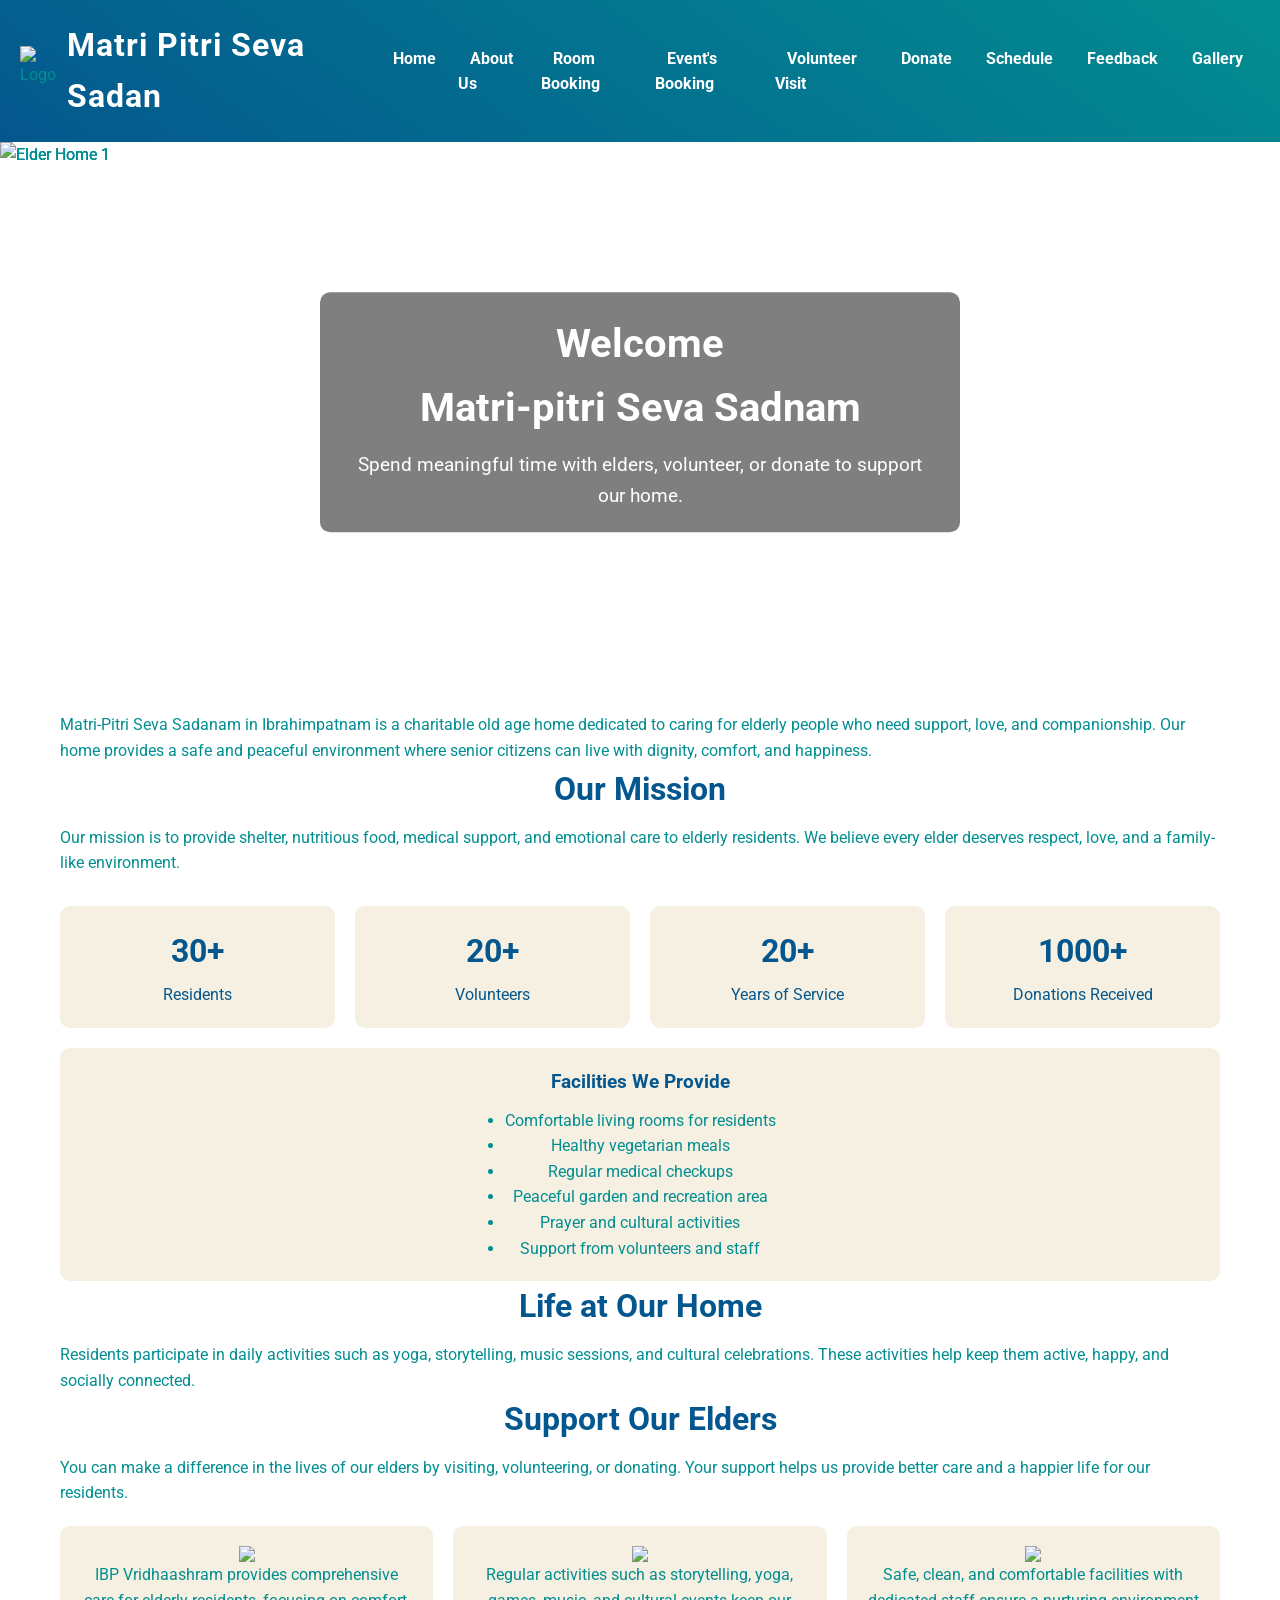
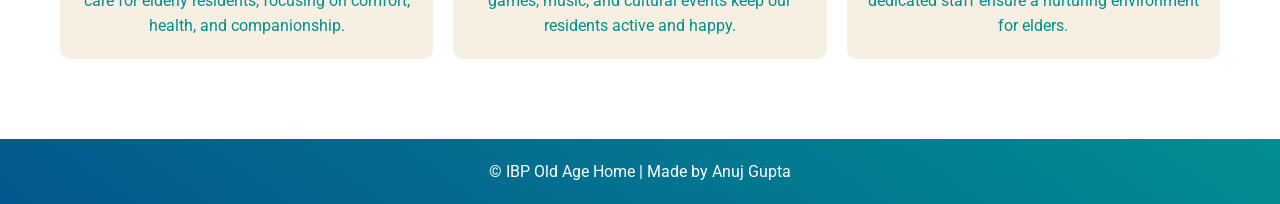
==== index.html @ f903d519 "Add files via upload" ====
<!DOCTYPE html>
<html lang="en">

<head>

<meta charset="UTF-8">
<meta name="viewport" content="width=device-width, initial-scale=1.0">

<title>ElderConnect - IBP Old Age Home</title>

<link href="https://fonts.googleapis.com/css2?family=Roboto:wght@400;700&display=swap" rel="stylesheet">

<link rel="stylesheet" href="style.css">

</head>

<body>

<!-- Navbar -->

<nav>

<img src="images/logo.png" class="logo" alt="Logo">
  <span class="site-name">Matri Pitri Seva Sadan</span>

<ul>

<li><a href="index.html">Home</a></li>
<li><a href="about.html">About Us</a></li>
<li><a href="room-booking.html">Room Booking</a></li>
<li><a href="event-booking.html">Event's Booking</a></li>
<li><a href="volunteer.html">Volunteer Visit</a></li>
<li><a href="donation.html">Donate</a></li>
<li><a href="schedule.html">Schedule</a></li>
<li><a href="feedback.html">Feedback</a></li>
<li><a href="gallery.html">Gallery</a></li>

</ul>

<div class="hamburger">&#9776;</div>

</nav>


<!-- Sidebar (Mobile) -->

<div class="sidebar">

<ul>

<li><a href="index.html">Home</a></li>
<li><a href="about.html">About Us</a></li>
<li><a href="room-booking.html">Room Booking</a></li>
<li><a href="event-booking.html">Event's Booking</a></li>
<li><a href="volunteer.html">Volunteer Visit</a></li>
<li><a href="donation.html">Donate</a></li>
<li><a href="schedule.html">Schedule</a></li>
<li><a href="feedback.html">Feedback</a></li>
<li><a href="gallery.html">Gallery</a></li>

</ul>

</div>


<!-- Hero Slider -->

<div class="hero">

<img src="https://scontent.fhyd14-2.fna.fbcdn.net/v/t39.30808-6/476111417_4972523386305426_2004986067527720248_n.jpg?_nc_cat=108&ccb=1-7&_nc_sid=7b2446&_nc_ohc=AVEqG63IQEoQ7kNvwEUNJNp&_nc_oc=AdlbYxs-E5qxILwe47m0MCrwvUHKEbpz4vo-DEllQqL4EkiYsAumEfWjyQ8BLJcnHVC4f5oB5uzcDLsTjngNHG6w&_nc_zt=23&_nc_ht=scontent.fhyd14-2.fna&_nc_gid=Woj4oHm6HBGP7al0UzKx8A&_nc_ss=8&oh=00_AfyrDl7gYluZqyvSsxxal8ooJvB1LzS2ZSAYhJvjRpEmaQ&oe=69B4380D" class="active" alt="Elder Home 1" class="active">

<img src="https://scontent.fhyd14-1.fna.fbcdn.net/v/t39.30808-6/581864928_1152777737002193_8531108092068164896_n.jpg?_nc_cat=103&ccb=1-7&_nc_sid=7b2446&_nc_ohc=6HfmQnCBCooQ7kNvwGz2h3Z&_nc_oc=AdmsZGY3YZB0TqEuVyZx9KIlRGB8be590SQQNwXsIHSJFY6TDGZj6ceuZccXY3_xu1KMEiUFb-IA8Bj-rUlBPgPi&_nc_zt=23&_nc_ht=scontent.fhyd14-1.fna&_nc_gid=5ymMwedJ5_jew4h7tvg-Hg&_nc_ss=8&oh=00_AfzQGKjc_zociVS9L3hcMPH92rsJHMDOjwXGmWM6dJvBag&oe=69B430C3" alt="Elder Home 4">

<img src="https://scontent.fhyd14-1.fna.fbcdn.net/v/t1.6435-9/53835415_2895821047309014_7616662996630110208_n.jpg?_nc_cat=102&ccb=1-7&_nc_sid=7b2446&_nc_ohc=Hk282W4bn8kQ7kNvwHXAZw9&_nc_oc=Adnfg9XSJFbsqsaov2lHSzaTvbFXiv47RMp6y5BJ9vkUsn6-me_Ds4yeKRW-RoLYBXlXdmXq1x-6MaNVIcrt5Xqt&_nc_zt=23&_nc_ht=scontent.fhyd14-1.fna&_nc_gid=vebjtopIDAeTqsEXvYlVBw&_nc_ss=8&oh=00_AfxQJ1-E8mHwRy2RAgTsI9K0PA6nk05PpWOTFrBKG67Y7A&oe=69D5DD69" class="active" alt="Elder Home 1">

<img src="https://scontent.fhyd14-2.fna.fbcdn.net/v/t1.6435-9/74611478_3146205848937198_4413593171729055744_n.jpg?_nc_cat=100&ccb=1-7&_nc_sid=13d280&_nc_ohc=RzkQ5AboH58Q7kNvwF5BQ3C&_nc_oc=Admmy6oVcBF4UPBzzsrS8l0-mj0EpWq4p1uq8qZg1LOeNGyuUS1ekkzlX6nvhOle0szG2o6M355S3R5qCUsAwReB&_nc_zt=23&_nc_ht=scontent.fhyd14-2.fna&_nc_gid=Mzxex44yv6WpHKfPENngRw&_nc_ss=8&oh=00_Afyu6FyNyOX1UkZ92jXrNhPJyG2-NzxBBAKYeK8P-FPUnw&oe=69D5D087" alt="Elder Home 2">

<img src="https://scontent.fhyd14-4.fna.fbcdn.net/v/t39.30808-6/506728463_5129947607229669_3328435509561497668_n.jpg?_nc_cat=109&ccb=1-7&_nc_sid=7b2446&_nc_ohc=yRddn40TNnAQ7kNvwHhN9_O&_nc_oc=Adl2-jMDsYiD5I0VyV-yT-ZaVetETjZ23_60R2rN05VGo5MxDWujM-1-yAyBY_UxYNb7_1t0hPYxf7Optsiv5dCj&_nc_zt=23&_nc_ht=scontent.fhyd14-4.fna&_nc_gid=bDop_hNCU3IyNO-N1nZ33g&_nc_ss=8&oh=00_Afz7CmVDz10-iyB1iVqg1B2l4qb_GOVNQu8WA8giSspeJA&oe=69B44ED5" class="active" alt="Elder Home 1">

<img src="https://scontent.fhyd14-3.fna.fbcdn.net/v/t39.30808-6/485304538_967482808865021_1742657499576071371_n.jpg?_nc_cat=101&ccb=1-7&_nc_sid=7b2446&_nc_ohc=zarwbGneEMYQ7kNvwF6ijPd&_nc_oc=AdmPnBN9cWJHYqU0BSYGJFWwjzsXzALxMP97Ap4WJx4RAkg79SHr2N7FZfQEt2L7ONg0Pw3WCJRiS4go7BSl5DLE&_nc_zt=23&_nc_ht=scontent.fhyd14-3.fna&_nc_gid=ymozbilksCYT8yPZLS8Qug&_nc_ss=8&oh=00_AfzItmRfkUiAmXErKhbs6QC3O4NE1HAOXAVgHT-5e8zPQA&oe=69B43FC2" alt="Elder Home 3">

<div class="hero-text">

<h1>
Welcome <br>
Matri-pitri Seva Sadnam
</h1>

<p>
Spend meaningful time with elders, volunteer, or donate to support our home.
</p>

</div>

</div>


<!-- Home Content -->

<section id="homeContent">

<p>

Matri-Pitri Seva Sadanam in Ibrahimpatnam is a charitable old age home dedicated to caring for elderly people who need support, love, and companionship. Our home provides a safe and peaceful environment where senior citizens can live with dignity, comfort, and happiness.

</p>


<h2>Our Mission</h2>

<p>

Our mission is to provide shelter, nutritious food, medical support, and emotional care to elderly residents. We believe every elder deserves respect, love, and a family-like environment.

</p>


<!-- Stats -->

<div class="stats">

<div class="stat-box">
<h3>30+</h3>
<p>Residents</p>
</div>

<div class="stat-box">
<h3>20+</h3>
<p>Volunteers</p>
</div>

<div class="stat-box">
<h3>20+</h3>
<p>Years of Service</p>
</div>

<div class="stat-box">
<h3>1000+</h3>
<p>Donations Received</p>
</div>

</div>


<div class="home-content">

<div>

<h3>Facilities We Provide</h3>

<ul>

<li>Comfortable living rooms for residents</li>
<li>Healthy vegetarian meals</li>
<li>Regular medical checkups</li>
<li>Peaceful garden and recreation area</li>
<li>Prayer and cultural activities</li>
<li>Support from volunteers and staff</li>

</ul>

</div>

</div>


<h2>Life at Our Home</h2>

<p>

Residents participate in daily activities such as yoga, storytelling, music sessions, and cultural celebrations. These activities help keep them active, happy, and socially connected.

</p>


<h2>Support Our Elders</h2>

<p>

You can make a difference in the lives of our elders by visiting, volunteering, or donating. Your support helps us provide better care and a happier life for our residents.

</p>


<div class="home-content">

<div>

<img src="https://tse1.mm.bing.net/th/id/OIP.zB1rsS80G2GPbY0mMvKnigHaEK">

<p>
IBP Vridhaashram provides comprehensive care for elderly residents, focusing on comfort, health, and companionship.
</p>

</div>

<div>

<img src="https://tse2.mm.bing.net/th/id/OIP.JgxVpmZ2vKEWHfTbxk2BzgHaF1">

<p>
Regular activities such as storytelling, yoga, games, music, and cultural events keep our residents active and happy.
</p>

</div>

<div>

<img src="https://tse1.mm.bing.net/th/id/OIP.zB1rsS80G2GPbY0mMvKnigHaEK">

<p>
Safe, clean, and comfortable facilities with dedicated staff ensure a nurturing environment for elders.
</p>

</div>

</div>

</section>


<footer>

&copy; IBP Old Age Home | Made by Anuj Gupta

</footer>


<script src="script.js"></script>

</body>

</html>
---- style.css ----
*{
margin:0;
padding:0;
box-sizing:border-box;
font-family:'Roboto', sans-serif;
}

body{
line-height:1.6;
color:#028e91;
}

a{
text-decoration:none;
color:#028e91;
}

img{
max-width:100%;
display:block;

}

h1,h2,h3{
margin-bottom:10px;
color:#04578e;

}

button{
cursor:pointer;
}

/* Navbar */

nav{
background:linear-gradient(935deg,#028e91,#04578e );
padding:20px 20px;
position:sticky;
top:0;
z-index:100;
display:flex;
justify-content:space-between;
align-items:center;

}

nav img.logo{
height:50px;
}

nav ul{
display:flex;
list-style:none;
}

nav ul li{
margin:0 5px;
}

nav ul li a{
color:#fff;
font-weight:700;
padding:8px 12px;
transition:0.3s;
}

nav ul li a:hover{
background:#fff;
color:#04578e;
border-radius:5px;
}

.hamburger{
display:none;
cursor:pointer;
font-size:1.5rem;
color:#fff;
}

/* Sidebar */

.sidebar{
z-index:1000;
position:fixed;
right:-250px;
top:0;
width:200px;
height:100%;
background:linear-gradient(935deg,#028e91,#04578e );
color:#fff;
transition:0.3s;
padding-top:60px;
}

.sidebar ul{
list-style:none;
padding-left:0;
}

.sidebar ul li{
margin:20px 0;
text-align:center;
}

.sidebar ul li a{
color:#fff;
font-weight:700;
}

/* Hero */

.hero{
position:relative;
overflow:hidden;
height:60vh;
}

.hero img{
width:100%;
height:100%;
object-fit:cover;
position:absolute;
top:0;
left:0;
opacity:0;
transition:opacity 1s ease-in-out;
}

.hero img.active{
opacity:1;
}

.hero-text{
position:absolute;
top:50%;
left:50%;
transform:translate(-50%,-50%);
color:#fff;
background:rgba(0,0,0,0.5);
padding:20px 30px;
border-radius:10px;
text-align:center;
}

.hero-text h1{
font-size:2.5rem;
color:#fff;
}

.hero-text p{
font-size:1.2rem;
}

/* Sections */

section{
padding:30px 20px;
max-width:1200px;
margin:0 auto;
}

section h2{
text-align:center;
color:#04578e;
margin-bottom:10px;
font-size:2rem;
}

.about,
.highlights,
.home-content,
.gallery{
display:flex;
flex-wrap:wrap;
gap:20px;
justify-content:center;
text-align:center;
}

.about div,
.highlights div,
.home-content div,
.gallery img{
flex:1 1 250px;
background:#f5f0e1;
padding:20px;
border-radius:10px;

}
.home-content div{
    margin-top: 20px;
      display: flex;          /* Flex container banaya */
  flex-direction: column; /* Items ko vertical stack kare */
  justify-content: center; /* Vertical center */
  align-items: center;
}
/* Stats */

.stats{
display:flex;
flex-wrap:wrap;
justify-content:center;
gap:20px;
margin-top:30px;
}

.stat-box{
flex:1 1 200px;
background:#f5f0e1;
color:#04578e;
padding:20px;
border-radius:10px;
text-align:center;
}

.stat-box h3{
font-size:2rem;
margin-bottom:5px;
color:#04578e;
}

/* Forms */

form{
max-width:600px;
margin:0 auto;
background:#f5f0e1;
padding:20px;
border-radius:10px;
}

form label{
display:block;
margin-top:15px;
font-weight:700;
}

form input,
form select,
form textarea{
width:100%;
padding:10px;
margin-top:5px;
border-radius:5px;
border:1px solid #ccc;
}

form button{
  background:#04578e;
color:#fff;
border:none;
padding:10px 20px;
margin-top:15px;
border-radius:5px;
}
form button:hover{
      background:#1b275c;
}
/* Table */

table{
width:100%;
border-collapse:collapse;
margin-top:20px;
}

th, td{
border:1px solid #ccc;
padding:10px;
text-align:center;
}

th{
background:#6b4226;
color:#fff;
}

/* Feedback */

.feedbacks{
margin-top:20px;
}

.feedbacks div{
background:#f5f0e1;
padding:15px;
border-radius:10px;
margin-bottom:15px;
}

/* Footer */

footer{
background:linear-gradient(935deg,#028e91,#04578e );
color:#fff;
text-align:center;
padding:20px;
margin-top:50px;
}

/* Mobile Responsive */
.logo-area{
display:flex;
align-items:center;
gap:10px;
}

.site-name{
color:white;
font-size:2rem;
font-weight:700;
letter-spacing:1px;
}
@media(max-width:600px){
@media(max-width:600px){

.site-name{
font-size:1.3rem;
}

}
nav ul{
display:none;
}

.hamburger{
display:block;
}

.about,
.highlights,
.home-content,
.gallery{
flex-direction:column;
}

.hero-text h1{
font-size:1.2rem;
}

.hero-text p{
font-size:1rem;
display:none;
}

.hero-text{
left:50%;
width:80%;
margin:5px 0px 10px 0px;
}

.sidebar ul li{
margin:20px 40px;
text-align:left;
}

.hero{
height:210px;
}

.stat-box{
flex:1 1 100%;
}

}
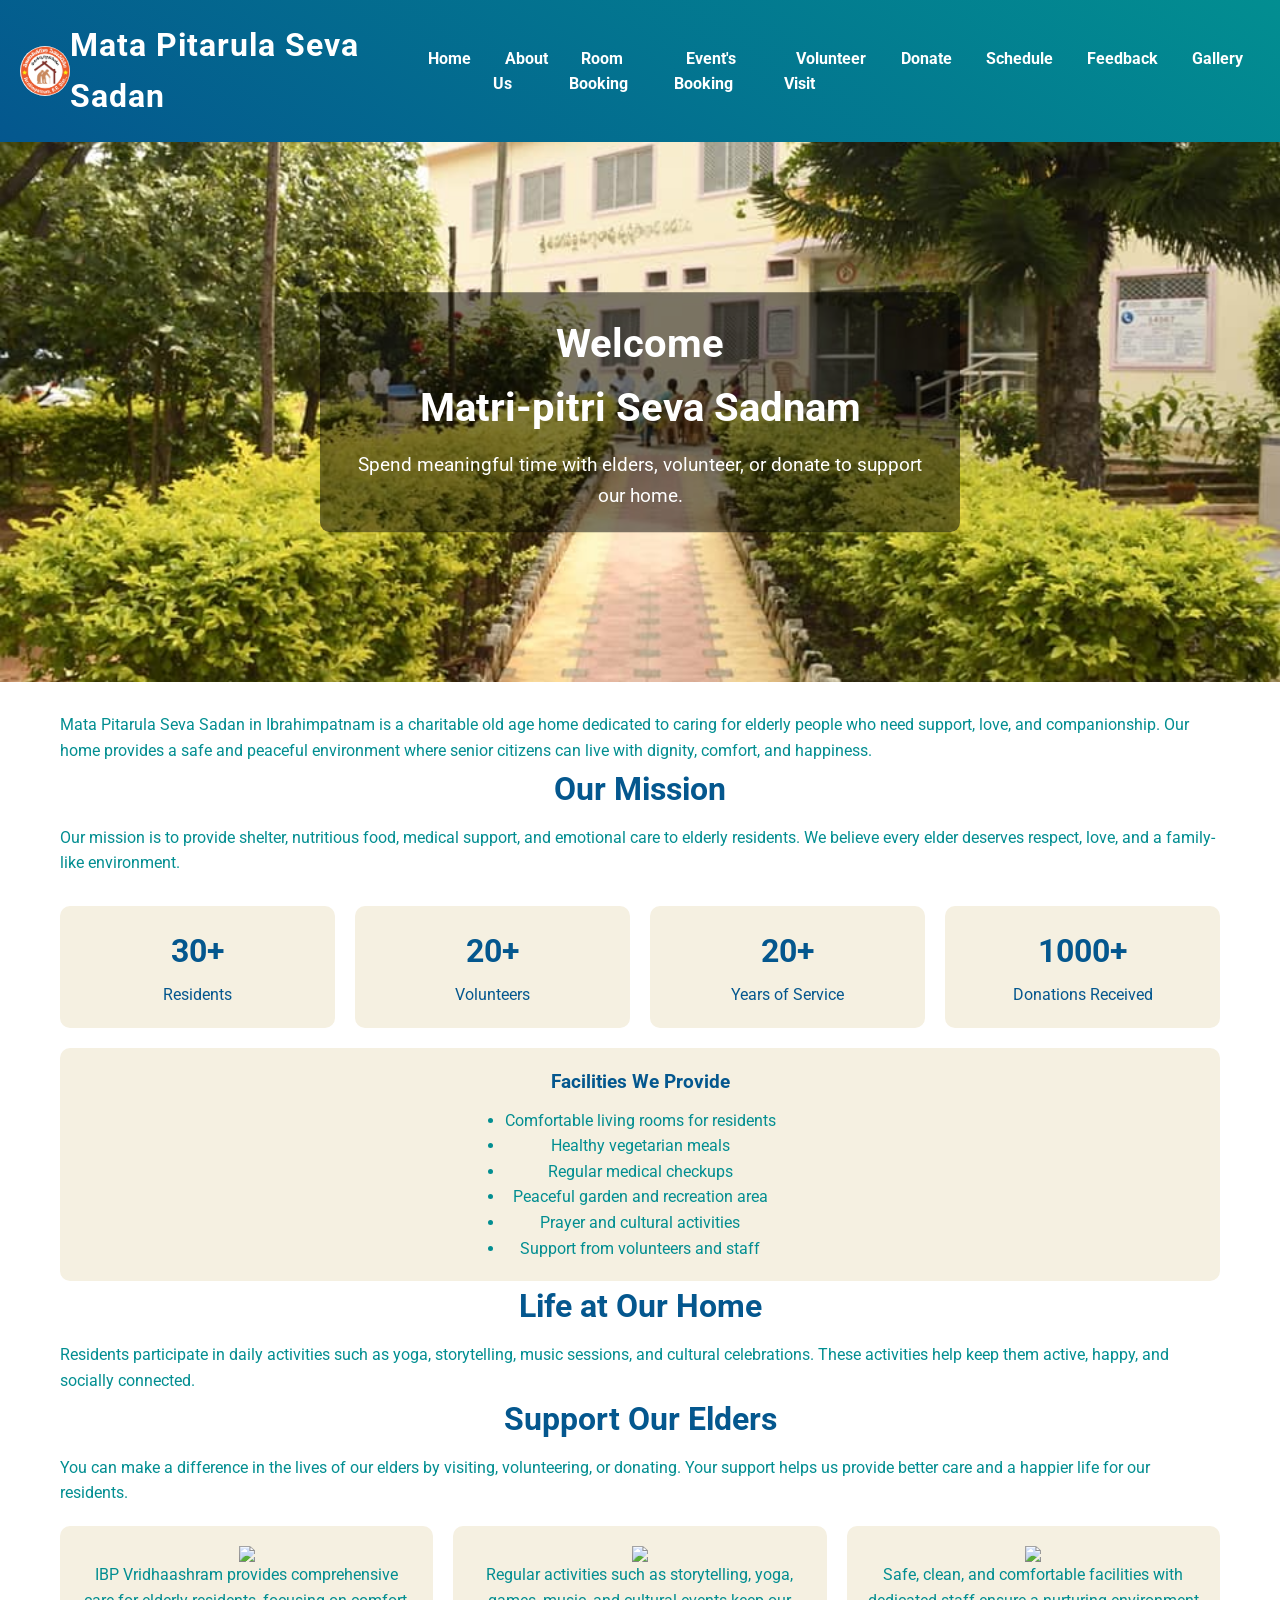
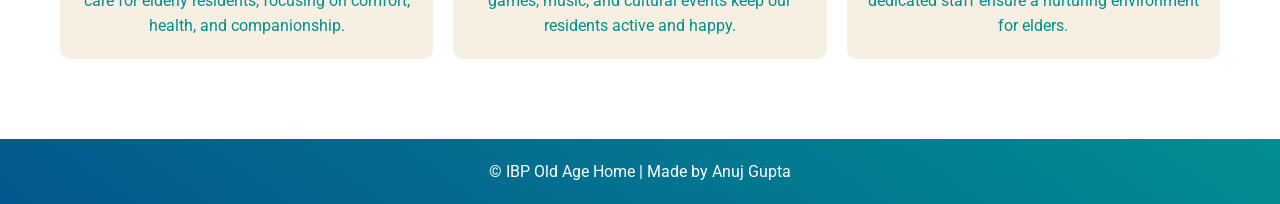
==== commit a8d3dfe7: "Update index.html" ====
--- a/index.html
+++ b/index.html
@@ -21,7 +21,7 @@
 <nav>
 
 <img src="images/logo.png" class="logo" alt="Logo">
-  <span class="site-name">Matri Pitri Seva Sadan</span>
+  <span class="site-name">Mata Pitarula Seva Sadan</span>
 
 <ul>
 
@@ -67,18 +67,18 @@
 
 <div class="hero">
 
-<img src="https://scontent.fhyd14-2.fna.fbcdn.net/v/t39.30808-6/476111417_4972523386305426_2004986067527720248_n.jpg?_nc_cat=108&ccb=1-7&_nc_sid=7b2446&_nc_ohc=AVEqG63IQEoQ7kNvwEUNJNp&_nc_oc=AdlbYxs-E5qxILwe47m0MCrwvUHKEbpz4vo-DEllQqL4EkiYsAumEfWjyQ8BLJcnHVC4f5oB5uzcDLsTjngNHG6w&_nc_zt=23&_nc_ht=scontent.fhyd14-2.fna&_nc_gid=Woj4oHm6HBGP7al0UzKx8A&_nc_ss=8&oh=00_AfyrDl7gYluZqyvSsxxal8ooJvB1LzS2ZSAYhJvjRpEmaQ&oe=69B4380D" class="active" alt="Elder Home 1" class="active">
-
-<img src="https://scontent.fhyd14-1.fna.fbcdn.net/v/t39.30808-6/581864928_1152777737002193_8531108092068164896_n.jpg?_nc_cat=103&ccb=1-7&_nc_sid=7b2446&_nc_ohc=6HfmQnCBCooQ7kNvwGz2h3Z&_nc_oc=AdmsZGY3YZB0TqEuVyZx9KIlRGB8be590SQQNwXsIHSJFY6TDGZj6ceuZccXY3_xu1KMEiUFb-IA8Bj-rUlBPgPi&_nc_zt=23&_nc_ht=scontent.fhyd14-1.fna&_nc_gid=5ymMwedJ5_jew4h7tvg-Hg&_nc_ss=8&oh=00_AfzQGKjc_zociVS9L3hcMPH92rsJHMDOjwXGmWM6dJvBag&oe=69B430C3" alt="Elder Home 4">
-
-<img src="https://scontent.fhyd14-1.fna.fbcdn.net/v/t1.6435-9/53835415_2895821047309014_7616662996630110208_n.jpg?_nc_cat=102&ccb=1-7&_nc_sid=7b2446&_nc_ohc=Hk282W4bn8kQ7kNvwHXAZw9&_nc_oc=Adnfg9XSJFbsqsaov2lHSzaTvbFXiv47RMp6y5BJ9vkUsn6-me_Ds4yeKRW-RoLYBXlXdmXq1x-6MaNVIcrt5Xqt&_nc_zt=23&_nc_ht=scontent.fhyd14-1.fna&_nc_gid=vebjtopIDAeTqsEXvYlVBw&_nc_ss=8&oh=00_AfxQJ1-E8mHwRy2RAgTsI9K0PA6nk05PpWOTFrBKG67Y7A&oe=69D5DD69" class="active" alt="Elder Home 1">
-
-<img src="https://scontent.fhyd14-2.fna.fbcdn.net/v/t1.6435-9/74611478_3146205848937198_4413593171729055744_n.jpg?_nc_cat=100&ccb=1-7&_nc_sid=13d280&_nc_ohc=RzkQ5AboH58Q7kNvwF5BQ3C&_nc_oc=Admmy6oVcBF4UPBzzsrS8l0-mj0EpWq4p1uq8qZg1LOeNGyuUS1ekkzlX6nvhOle0szG2o6M355S3R5qCUsAwReB&_nc_zt=23&_nc_ht=scontent.fhyd14-2.fna&_nc_gid=Mzxex44yv6WpHKfPENngRw&_nc_ss=8&oh=00_Afyu6FyNyOX1UkZ92jXrNhPJyG2-NzxBBAKYeK8P-FPUnw&oe=69D5D087" alt="Elder Home 2">
-
-<img src="https://scontent.fhyd14-4.fna.fbcdn.net/v/t39.30808-6/506728463_5129947607229669_3328435509561497668_n.jpg?_nc_cat=109&ccb=1-7&_nc_sid=7b2446&_nc_ohc=yRddn40TNnAQ7kNvwHhN9_O&_nc_oc=Adl2-jMDsYiD5I0VyV-yT-ZaVetETjZ23_60R2rN05VGo5MxDWujM-1-yAyBY_UxYNb7_1t0hPYxf7Optsiv5dCj&_nc_zt=23&_nc_ht=scontent.fhyd14-4.fna&_nc_gid=bDop_hNCU3IyNO-N1nZ33g&_nc_ss=8&oh=00_Afz7CmVDz10-iyB1iVqg1B2l4qb_GOVNQu8WA8giSspeJA&oe=69B44ED5" class="active" alt="Elder Home 1">
-
-<img src="https://scontent.fhyd14-3.fna.fbcdn.net/v/t39.30808-6/485304538_967482808865021_1742657499576071371_n.jpg?_nc_cat=101&ccb=1-7&_nc_sid=7b2446&_nc_ohc=zarwbGneEMYQ7kNvwF6ijPd&_nc_oc=AdmPnBN9cWJHYqU0BSYGJFWwjzsXzALxMP97Ap4WJx4RAkg79SHr2N7FZfQEt2L7ONg0Pw3WCJRiS4go7BSl5DLE&_nc_zt=23&_nc_ht=scontent.fhyd14-3.fna&_nc_gid=ymozbilksCYT8yPZLS8Qug&_nc_ss=8&oh=00_AfzItmRfkUiAmXErKhbs6QC3O4NE1HAOXAVgHT-5e8zPQA&oe=69B43FC2" alt="Elder Home 3">
-
+<img src="./images/pic8.jpg"  alt="Elder Home 1" class="active">
+
+<img src="./images/pic9.jpg" alt="Elder Home 2">
+
+<img src="./images/pic10.jpg" class="active" alt="Elder Home 3">
+
+<img src="./images/pic12.jpg" alt="Elder Home 4">
+
+<img src="./images/pic6.jpg" class="active" alt="Elder Home 5">
+
+<img src="./images/pic4.jpg" alt="Elder Home 6">
+  
 <div class="hero-text">
 
 <h1>
@@ -101,7 +101,7 @@
 
 <p>
 
-Matri-Pitri Seva Sadanam in Ibrahimpatnam is a charitable old age home dedicated to caring for elderly people who need support, love, and companionship. Our home provides a safe and peaceful environment where senior citizens can live with dignity, comfort, and happiness.
+Mata Pitarula Seva Sadan in Ibrahimpatnam is a charitable old age home dedicated to caring for elderly people who need support, love, and companionship. Our home provides a safe and peaceful environment where senior citizens can live with dignity, comfort, and happiness.
 
 </p>
 
@@ -230,4 +230,4 @@
 
 </body>
 
-</html>+</html>
--- a/style.css
+++ b/style.css
@@ -9,7 +9,10 @@
 line-height:1.6;
 color:#028e91;
 }
-
+       
+.hamburger,.sidebar ul li a,.tab-buttons button {
+  -webkit-tap-highlight-color: transparent;  /* blue highlight remove karega */
+}
 a{
 text-decoration:none;
 color:#028e91;
@@ -47,6 +50,7 @@
 
 nav img.logo{
 height:50px;
+  border-radius:50%;
 }
 
 nav ul{
@@ -363,4 +367,5 @@
 flex:1 1 100%;
 }
 
-}+
+}
